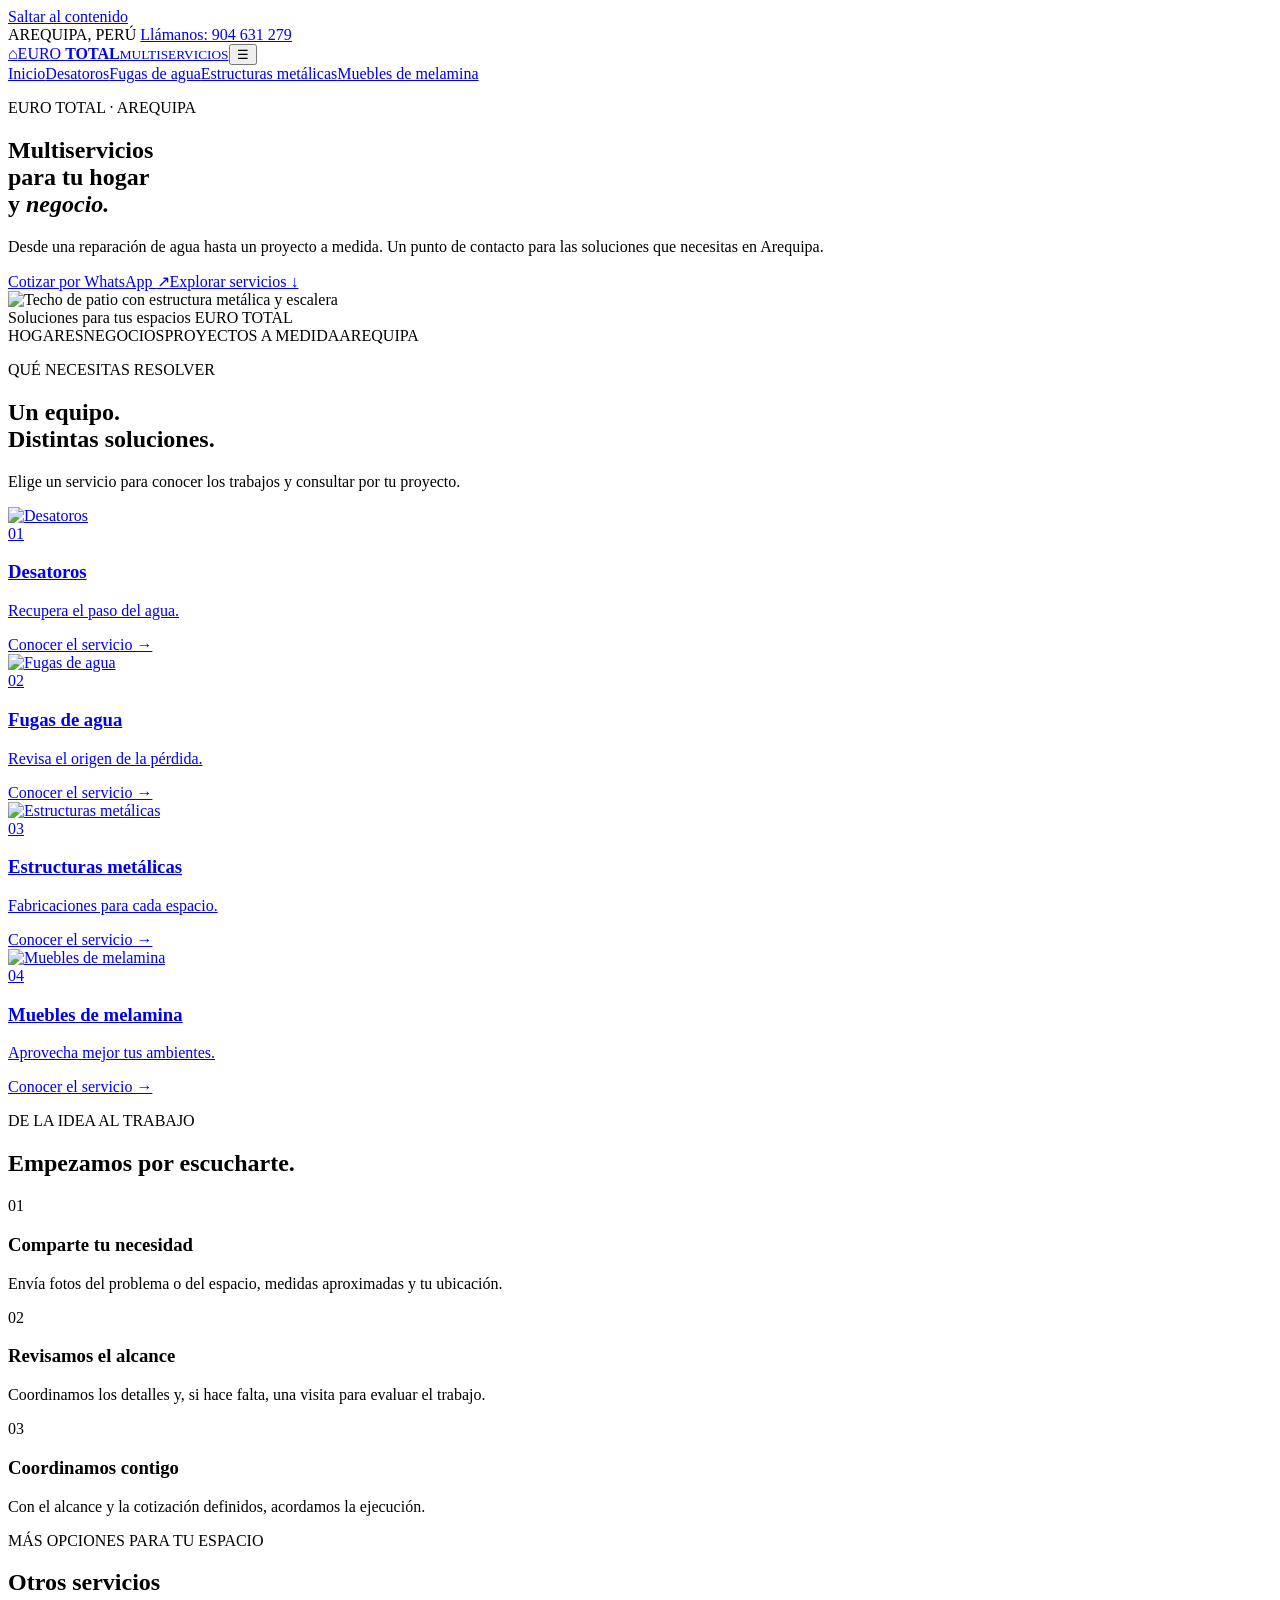
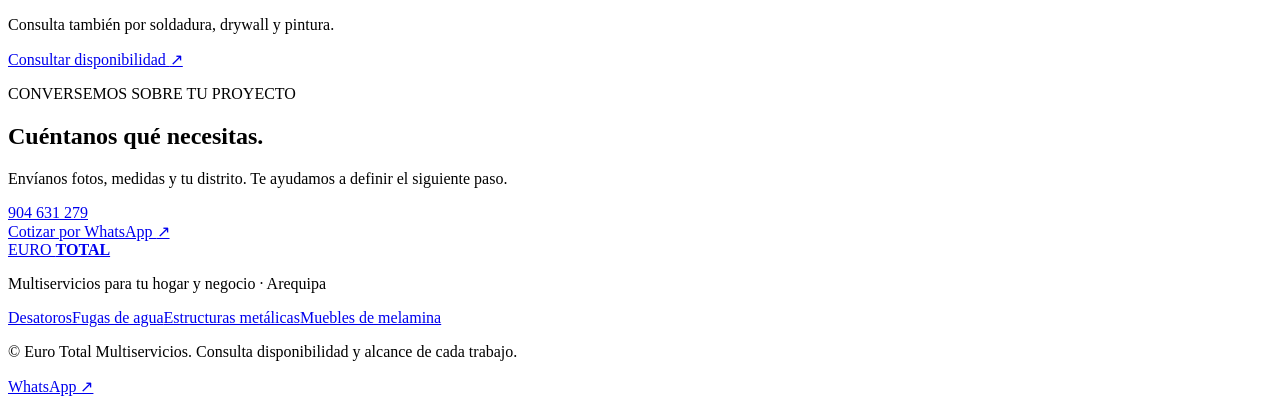
==== index.html @ d89f3e81 "Add files via upload" ====
<!doctype html><html lang="es-PE"><head><meta charset="UTF-8"><meta name="viewport" content="width=device-width,initial-scale=1"><title>Multiservicios en Arequipa | Euro Total</title><meta name="description" content="Desatoros, fugas de agua, estructuras metálicas y muebles de melamina en Arequipa. Consulta con Euro Total al 904 631 279."><link rel="canonical" href="https://victormanuelzap.github.io/euro-total/"><meta property="og:title" content="Multiservicios en Arequipa | Euro Total"><meta property="og:description" content="Desatoros, fugas de agua, estructuras metálicas y muebles de melamina en Arequipa. Consulta con Euro Total al 904 631 279."><meta property="og:type" content="website"><meta property="og:url" content="https://victormanuelzap.github.io/euro-total/"><meta name="theme-color" content="#082746"><link rel="icon" href="assets/favicon.svg" type="image/svg+xml"><link rel="stylesheet" href="assets/style.css"><script type="application/ld+json">{"@context": "https://schema.org", "@type": "LocalBusiness", "name": "Euro Total Multiservicios", "url": "https://victormanuelzap.github.io/euro-total/", "telephone": "+51904631279", "areaServed": {"@type": "City", "name": "Arequipa"}}</script></head><body><a class="skip" href="#contenido">Saltar al contenido</a><div class="top"><div class="wrap">AREQUIPA, PERÚ <a href="tel:+51904631279">Llámanos: 904 631 279</a></div></div><header><div class="wrap nav"><a class="brand" href="index.html" aria-label="Euro Total, inicio"><span class="brandmark" aria-hidden="true">⌂</span><span>EURO <b>TOTAL</b><small>MULTISERVICIOS</small></span></a><button class="menu" aria-label="Abrir menú" aria-expanded="false" aria-controls="navigation">☰</button><nav id="navigation" aria-label="Navegación principal"><a aria-current="page" href="index.html">Inicio</a><a  href="desatoros-arequipa.html">Desatoros</a><a  href="deteccion-fugas-agua-arequipa.html">Fugas de agua</a><a  href="estructuras-metalicas-arequipa.html">Estructuras metálicas</a><a  href="muebles-melamina-arequipa.html">Muebles de melamina</a></nav></div></header><main id="contenido"><section class="hero wrap"><div class="herotext"><p class="eyebrow">EURO TOTAL · AREQUIPA</p><h1>Multiservicios<br>para tu hogar<br>y <em>negocio.</em></h1><p class="lead">Desde una reparación de agua hasta un proyecto a medida. Un punto de contacto para las soluciones que necesitas en Arequipa.</p><div class="actions"><a class="button" href="https://wa.me/51904631279?text=Hola%2C%20Euro%20Total.%20Quisiera%20una%20cotizaci%C3%B3n%20de%20multiservicios.%20Mi%20distrito%20es%3A%20" target="_blank" rel="noopener noreferrer">Cotizar por WhatsApp <span aria-hidden="true">↗</span></a><a class="plainlink" href="#servicios">Explorar servicios ↓</a></div></div><div class="heroimage"><img src="assets/techo-patio.webp" alt="Techo de patio con estructura metálica y escalera" width="1448" height="1086" loading="eager" decoding="async"><div class="imagecaption">Soluciones para tus espacios <span>EURO TOTAL</span></div></div></section><div class="band"><div class="wrap"><span>HOGARES</span><span>NEGOCIOS</span><span>PROYECTOS A MEDIDA</span><span>AREQUIPA</span></div></div><section class="wrap section" id="servicios"><p class="eyebrow">QUÉ NECESITAS RESOLVER</p><div class="sectionheading"><h2>Un equipo.<br>Distintas soluciones.</h2><p>Elige un servicio para conocer los trabajos y consultar por tu proyecto.</p></div><div class="cards"><a class="card" href="desatoros-arequipa.html"><img src="assets/desatoradora.webp" alt="Desatoros" width="1080" height="1520" loading="lazy" decoding="async"><div><span class="number">01</span><h3>Desatoros</h3><p>Recupera el paso del agua.</p><span class="textlink">Conocer el servicio →</span></div></a><a class="card" href="deteccion-fugas-agua-arequipa.html"><img src="assets/tuberias.webp" alt="Fugas de agua" width="1200" height="1600" loading="lazy" decoding="async"><div><span class="number">02</span><h3>Fugas de agua</h3><p>Revisa el origen de la pérdida.</p><span class="textlink">Conocer el servicio →</span></div></a><a class="card" href="estructuras-metalicas-arequipa.html"><img src="assets/techo-industrial.webp" alt="Estructuras metálicas" width="1600" height="900" loading="lazy" decoding="async"><div><span class="number">03</span><h3>Estructuras metálicas</h3><p>Fabricaciones para cada espacio.</p><span class="textlink">Conocer el servicio →</span></div></a><a class="card" href="muebles-melamina-arequipa.html"><img src="assets/cocina-madera.webp" alt="Muebles de melamina" width="1200" height="1600" loading="lazy" decoding="async"><div><span class="number">04</span><h3>Muebles de melamina</h3><p>Aprovecha mejor tus ambientes.</p><span class="textlink">Conocer el servicio →</span></div></a></div></section><section class="soft"><div class="wrap section"><p class="eyebrow">DE LA IDEA AL TRABAJO</p><h2>Empezamos por escucharte.</h2><div class="steps"><article><span>01</span><h3>Comparte tu necesidad</h3><p>Envía fotos del problema o del espacio, medidas aproximadas y tu ubicación.</p></article><article><span>02</span><h3>Revisamos el alcance</h3><p>Coordinamos los detalles y, si hace falta, una visita para evaluar el trabajo.</p></article><article><span>03</span><h3>Coordinamos contigo</h3><p>Con el alcance y la cotización definidos, acordamos la ejecución.</p></article></div></div></section><section class="wrap section"><p class="eyebrow">MÁS OPCIONES PARA TU ESPACIO</p><h2>Otros servicios</h2><p class="lead">Consulta también por soldadura, drywall y pintura.</p><a class="button" href="https://wa.me/51904631279?text=Hola%2C%20Euro%20Total.%20Quisiera%20una%20cotizaci%C3%B3n%20de%20multiservicios.%20Mi%20distrito%20es%3A%20" target="_blank" rel="noopener noreferrer">Consultar disponibilidad <span aria-hidden="true">↗</span></a></section><section id="contacto" class="contact wrap"><div><p class="eyebrow">CONVERSEMOS SOBRE TU PROYECTO</p><h2>Cuéntanos qué necesitas.</h2><p>Envíanos fotos, medidas y tu distrito. Te ayudamos a definir el siguiente paso.</p><a class="phone" href="tel:+51904631279">904 631 279</a></div><a class="button" href="https://wa.me/51904631279?text=Hola%2C%20Euro%20Total.%20Quisiera%20una%20cotizaci%C3%B3n%20de%20multiservicios.%20Mi%20distrito%20es%3A%20" target="_blank" rel="noopener noreferrer">Cotizar por WhatsApp <span aria-hidden="true">↗</span></a></section></main><footer><div class="wrap"><a class="brand" href="index.html">EURO <b>TOTAL</b></a><p>Multiservicios para tu hogar y negocio · Arequipa</p><div class="footerlinks"><a href="desatoros-arequipa.html">Desatoros</a><a href="deteccion-fugas-agua-arequipa.html">Fugas de agua</a><a href="estructuras-metalicas-arequipa.html">Estructuras metálicas</a><a href="muebles-melamina-arequipa.html">Muebles de melamina</a></div><p class="fine">© Euro Total Multiservicios. Consulta disponibilidad y alcance de cada trabajo.</p></div></footer><a class="floating" href="https://wa.me/51904631279?text=Hola%2C%20Euro%20Total.%20Quisiera%20una%20cotizaci%C3%B3n%20de%20multiservicios.%20Mi%20distrito%20es%3A%20" target="_blank" rel="noopener noreferrer" aria-label="Contactar por WhatsApp">WhatsApp ↗</a><script src="assets/site.js" defer></script></body></html>
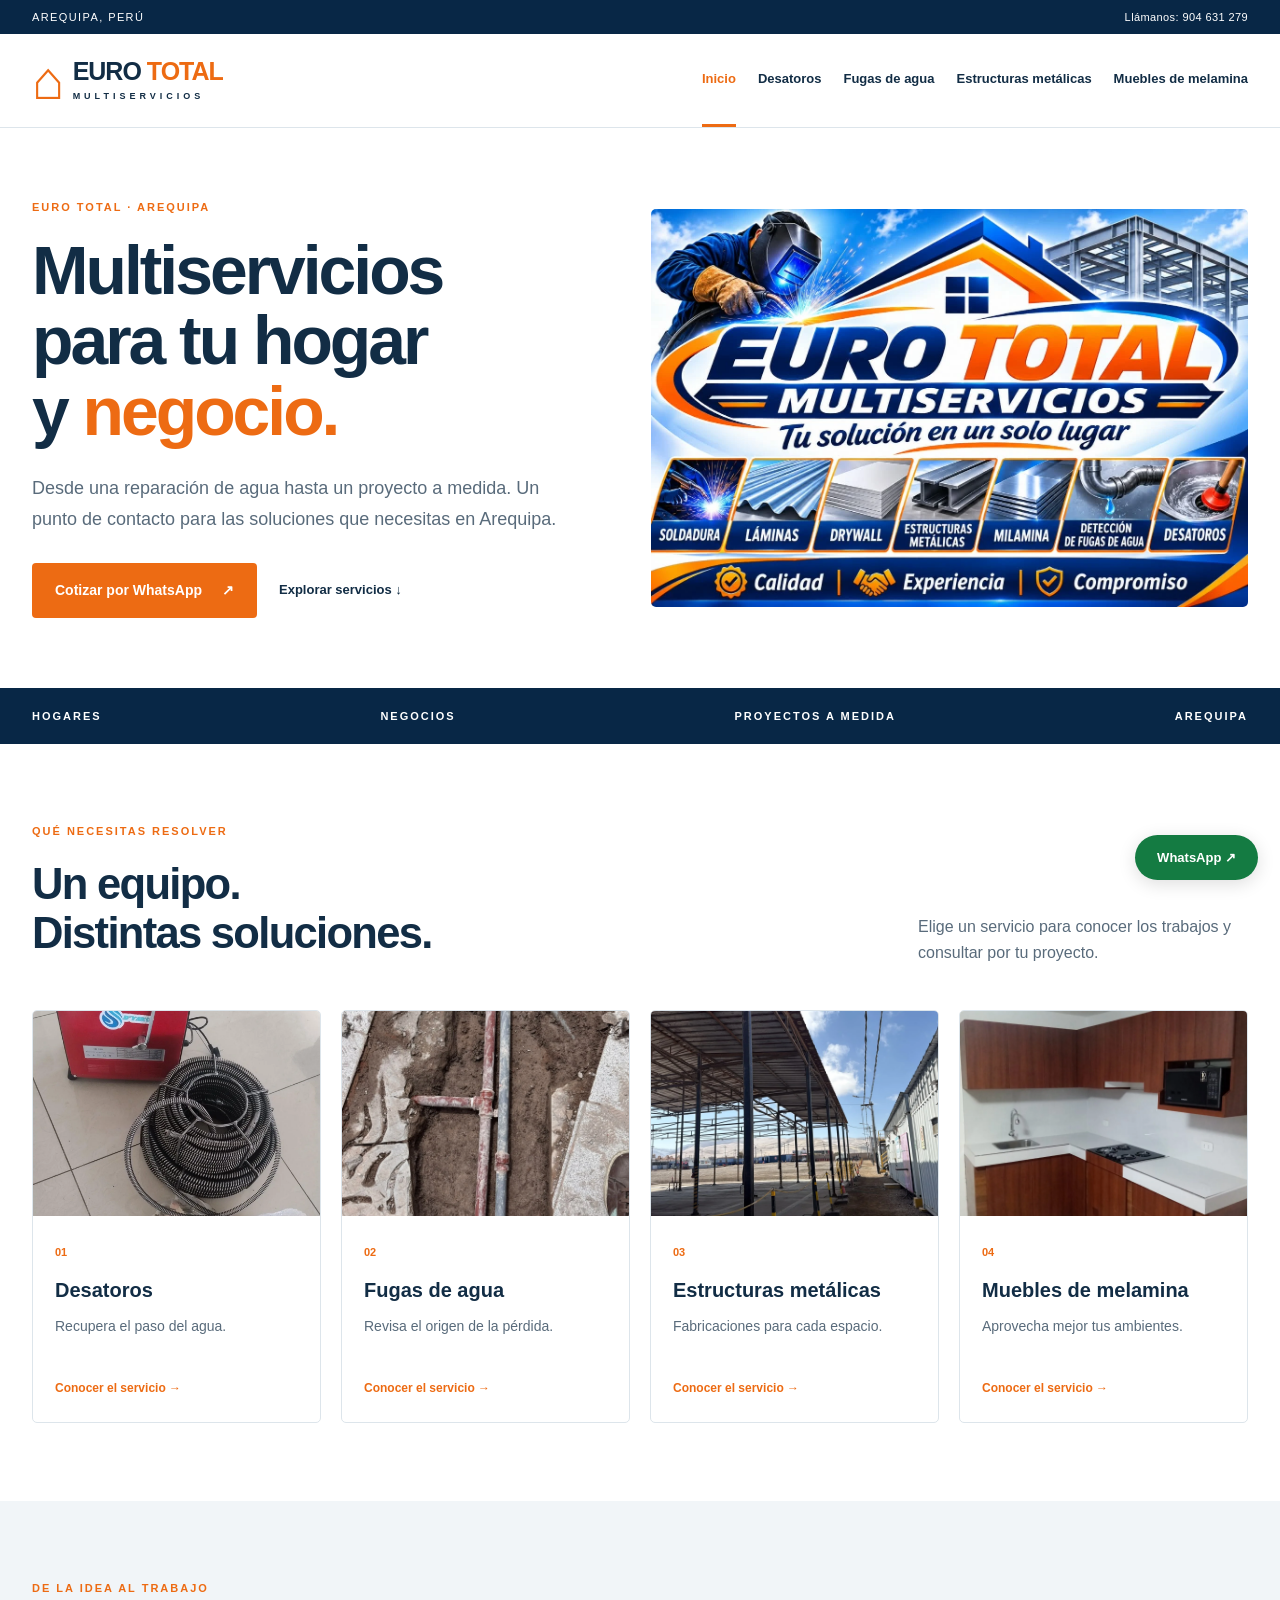
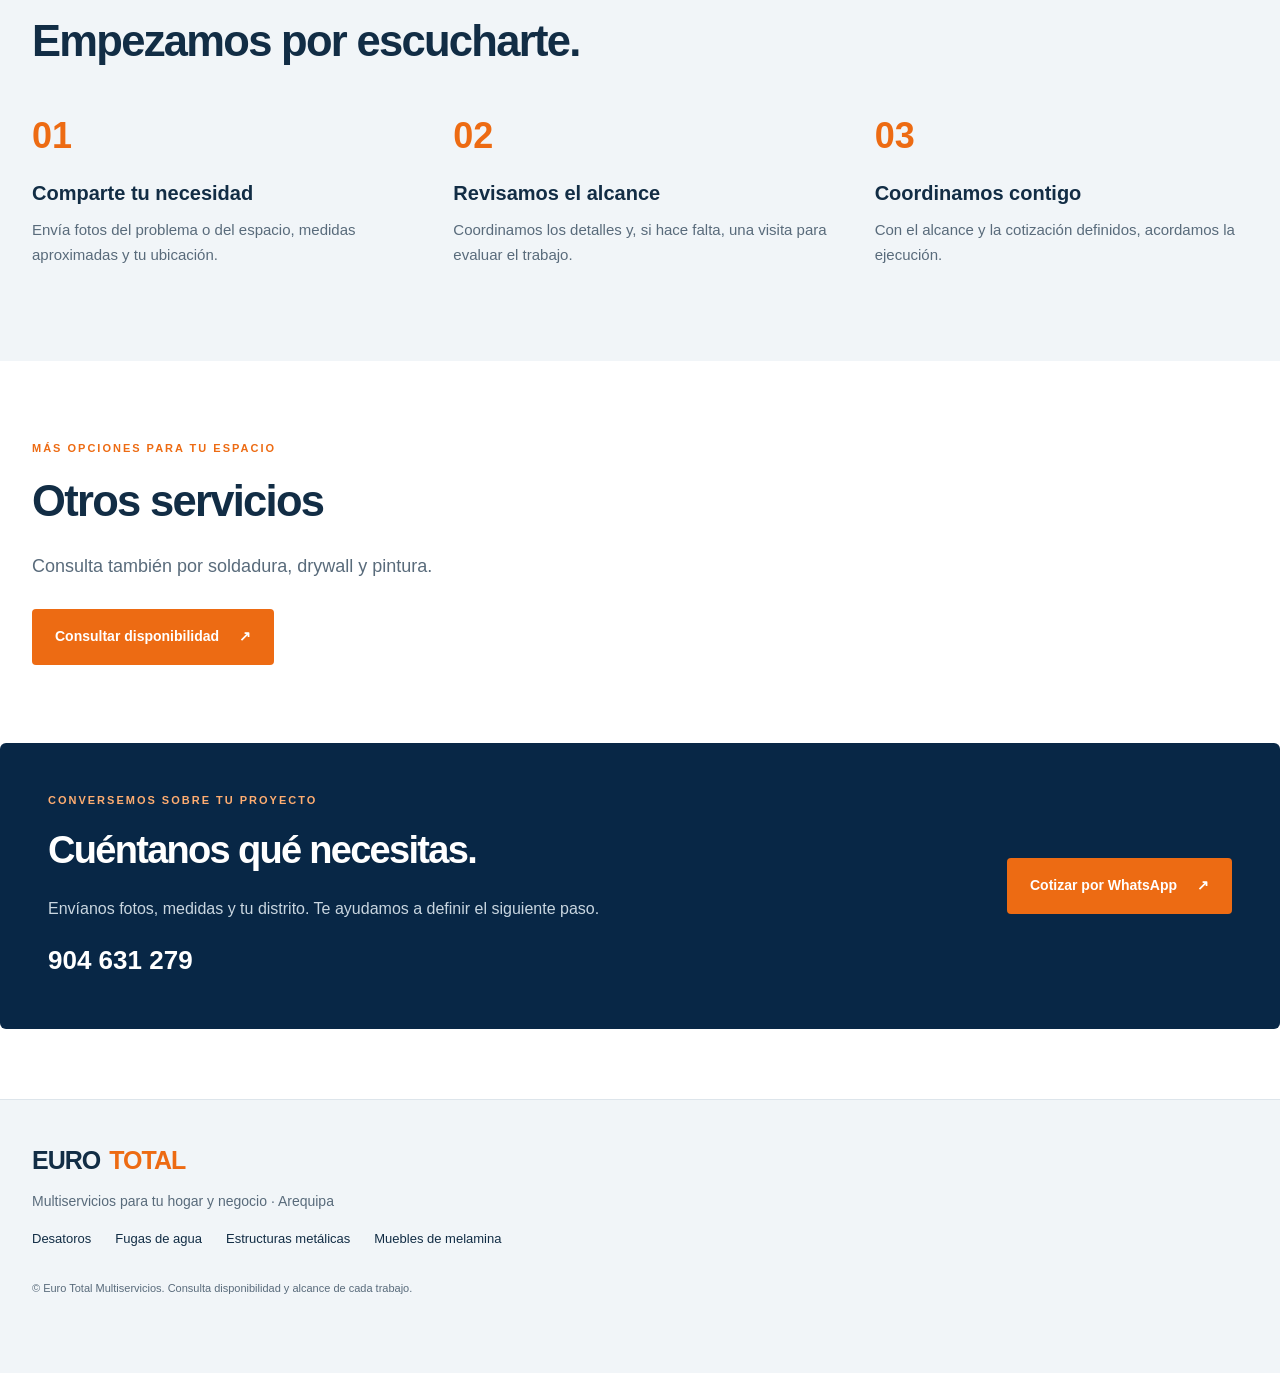
==== commit f4ab754d: "Add files via upload" ====
--- a/index.html
+++ b/index.html
@@ -1 +1 @@
-<!doctype html><html lang="es-PE"><head><meta charset="UTF-8"><meta name="viewport" content="width=device-width,initial-scale=1"><title>Multiservicios en Arequipa | Euro Total</title><meta name="description" content="Desatoros, fugas de agua, estructuras metálicas y muebles de melamina en Arequipa. Consulta con Euro Total al 904 631 279."><link rel="canonical" href="https://victormanuelzap.github.io/euro-total/"><meta property="og:title" content="Multiservicios en Arequipa | Euro Total"><meta property="og:description" content="Desatoros, fugas de agua, estructuras metálicas y muebles de melamina en Arequipa. Consulta con Euro Total al 904 631 279."><meta property="og:type" content="website"><meta property="og:url" content="https://victormanuelzap.github.io/euro-total/"><meta name="theme-color" content="#082746"><link rel="icon" href="assets/favicon.svg" type="image/svg+xml"><link rel="stylesheet" href="assets/style.css"><script type="application/ld+json">{"@context": "https://schema.org", "@type": "LocalBusiness", "name": "Euro Total Multiservicios", "url": "https://victormanuelzap.github.io/euro-total/", "telephone": "+51904631279", "areaServed": {"@type": "City", "name": "Arequipa"}}</script></head><body><a class="skip" href="#contenido">Saltar al contenido</a><div class="top"><div class="wrap">AREQUIPA, PERÚ <a href="tel:+51904631279">Llámanos: 904 631 279</a></div></div><header><div class="wrap nav"><a class="brand" href="index.html" aria-label="Euro Total, inicio"><span class="brandmark" aria-hidden="true">⌂</span><span>EURO <b>TOTAL</b><small>MULTISERVICIOS</small></span></a><button class="menu" aria-label="Abrir menú" aria-expanded="false" aria-controls="navigation">☰</button><nav id="navigation" aria-label="Navegación principal"><a aria-current="page" href="index.html">Inicio</a><a  href="desatoros-arequipa.html">Desatoros</a><a  href="deteccion-fugas-agua-arequipa.html">Fugas de agua</a><a  href="estructuras-metalicas-arequipa.html">Estructuras metálicas</a><a  href="muebles-melamina-arequipa.html">Muebles de melamina</a></nav></div></header><main id="contenido"><section class="hero wrap"><div class="herotext"><p class="eyebrow">EURO TOTAL · AREQUIPA</p><h1>Multiservicios<br>para tu hogar<br>y <em>negocio.</em></h1><p class="lead">Desde una reparación de agua hasta un proyecto a medida. Un punto de contacto para las soluciones que necesitas en Arequipa.</p><div class="actions"><a class="button" href="https://wa.me/51904631279?text=Hola%2C%20Euro%20Total.%20Quisiera%20una%20cotizaci%C3%B3n%20de%20multiservicios.%20Mi%20distrito%20es%3A%20" target="_blank" rel="noopener noreferrer">Cotizar por WhatsApp <span aria-hidden="true">↗</span></a><a class="plainlink" href="#servicios">Explorar servicios ↓</a></div></div><div class="heroimage"><img src="assets/techo-patio.webp" alt="Techo de patio con estructura metálica y escalera" width="1448" height="1086" loading="eager" decoding="async"><div class="imagecaption">Soluciones para tus espacios <span>EURO TOTAL</span></div></div></section><div class="band"><div class="wrap"><span>HOGARES</span><span>NEGOCIOS</span><span>PROYECTOS A MEDIDA</span><span>AREQUIPA</span></div></div><section class="wrap section" id="servicios"><p class="eyebrow">QUÉ NECESITAS RESOLVER</p><div class="sectionheading"><h2>Un equipo.<br>Distintas soluciones.</h2><p>Elige un servicio para conocer los trabajos y consultar por tu proyecto.</p></div><div class="cards"><a class="card" href="desatoros-arequipa.html"><img src="assets/desatoradora.webp" alt="Desatoros" width="1080" height="1520" loading="lazy" decoding="async"><div><span class="number">01</span><h3>Desatoros</h3><p>Recupera el paso del agua.</p><span class="textlink">Conocer el servicio →</span></div></a><a class="card" href="deteccion-fugas-agua-arequipa.html"><img src="assets/tuberias.webp" alt="Fugas de agua" width="1200" height="1600" loading="lazy" decoding="async"><div><span class="number">02</span><h3>Fugas de agua</h3><p>Revisa el origen de la pérdida.</p><span class="textlink">Conocer el servicio →</span></div></a><a class="card" href="estructuras-metalicas-arequipa.html"><img src="assets/techo-industrial.webp" alt="Estructuras metálicas" width="1600" height="900" loading="lazy" decoding="async"><div><span class="number">03</span><h3>Estructuras metálicas</h3><p>Fabricaciones para cada espacio.</p><span class="textlink">Conocer el servicio →</span></div></a><a class="card" href="muebles-melamina-arequipa.html"><img src="assets/cocina-madera.webp" alt="Muebles de melamina" width="1200" height="1600" loading="lazy" decoding="async"><div><span class="number">04</span><h3>Muebles de melamina</h3><p>Aprovecha mejor tus ambientes.</p><span class="textlink">Conocer el servicio →</span></div></a></div></section><section class="soft"><div class="wrap section"><p class="eyebrow">DE LA IDEA AL TRABAJO</p><h2>Empezamos por escucharte.</h2><div class="steps"><article><span>01</span><h3>Comparte tu necesidad</h3><p>Envía fotos del problema o del espacio, medidas aproximadas y tu ubicación.</p></article><article><span>02</span><h3>Revisamos el alcance</h3><p>Coordinamos los detalles y, si hace falta, una visita para evaluar el trabajo.</p></article><article><span>03</span><h3>Coordinamos contigo</h3><p>Con el alcance y la cotización definidos, acordamos la ejecución.</p></article></div></div></section><section class="wrap section"><p class="eyebrow">MÁS OPCIONES PARA TU ESPACIO</p><h2>Otros servicios</h2><p class="lead">Consulta también por soldadura, drywall y pintura.</p><a class="button" href="https://wa.me/51904631279?text=Hola%2C%20Euro%20Total.%20Quisiera%20una%20cotizaci%C3%B3n%20de%20multiservicios.%20Mi%20distrito%20es%3A%20" target="_blank" rel="noopener noreferrer">Consultar disponibilidad <span aria-hidden="true">↗</span></a></section><section id="contacto" class="contact wrap"><div><p class="eyebrow">CONVERSEMOS SOBRE TU PROYECTO</p><h2>Cuéntanos qué necesitas.</h2><p>Envíanos fotos, medidas y tu distrito. Te ayudamos a definir el siguiente paso.</p><a class="phone" href="tel:+51904631279">904 631 279</a></div><a class="button" href="https://wa.me/51904631279?text=Hola%2C%20Euro%20Total.%20Quisiera%20una%20cotizaci%C3%B3n%20de%20multiservicios.%20Mi%20distrito%20es%3A%20" target="_blank" rel="noopener noreferrer">Cotizar por WhatsApp <span aria-hidden="true">↗</span></a></section></main><footer><div class="wrap"><a class="brand" href="index.html">EURO <b>TOTAL</b></a><p>Multiservicios para tu hogar y negocio · Arequipa</p><div class="footerlinks"><a href="desatoros-arequipa.html">Desatoros</a><a href="deteccion-fugas-agua-arequipa.html">Fugas de agua</a><a href="estructuras-metalicas-arequipa.html">Estructuras metálicas</a><a href="muebles-melamina-arequipa.html">Muebles de melamina</a></div><p class="fine">© Euro Total Multiservicios. Consulta disponibilidad y alcance de cada trabajo.</p></div></footer><a class="floating" href="https://wa.me/51904631279?text=Hola%2C%20Euro%20Total.%20Quisiera%20una%20cotizaci%C3%B3n%20de%20multiservicios.%20Mi%20distrito%20es%3A%20" target="_blank" rel="noopener noreferrer" aria-label="Contactar por WhatsApp">WhatsApp ↗</a><script src="assets/site.js" defer></script></body></html>+<!doctype html><html lang="es-PE"><head><meta charset="UTF-8"><meta name="viewport" content="width=device-width,initial-scale=1"><title>Multiservicios en Arequipa | Euro Total</title><meta name="description" content="Desatoros, fugas de agua, estructuras metálicas y muebles de melamina en Arequipa. Consulta con Euro Total al 904 631 279."><link rel="canonical" href="https://victormanuelzap.github.io/euro-total/"><meta property="og:title" content="Multiservicios en Arequipa | Euro Total"><meta property="og:description" content="Desatoros, fugas de agua, estructuras metálicas y muebles de melamina en Arequipa. Consulta con Euro Total al 904 631 279."><meta property="og:type" content="website"><meta property="og:url" content="https://victormanuelzap.github.io/euro-total/"><meta name="theme-color" content="#082746"><link rel="icon" href="assets/favicon.svg" type="image/svg+xml"><link rel="stylesheet" href="assets/style.css"><script type="application/ld+json">{"@context": "https://schema.org", "@type": "LocalBusiness", "name": "Euro Total Multiservicios", "url": "https://victormanuelzap.github.io/euro-total/", "telephone": "+51904631279", "areaServed": {"@type": "City", "name": "Arequipa"}}</script></head><body><a class="skip" href="#contenido">Saltar al contenido</a><div class="top"><div class="wrap">AREQUIPA, PERÚ <a href="tel:+51904631279">Llámanos: 904 631 279</a></div></div><header><div class="wrap nav"><a class="brand" href="index.html" aria-label="Euro Total, inicio"><span class="brandmark" aria-hidden="true">⌂</span><span>EURO <b>TOTAL</b><small>MULTISERVICIOS</small></span></a><button class="menu" aria-label="Abrir menú" aria-expanded="false" aria-controls="navigation">☰</button><nav id="navigation" aria-label="Navegación principal"><a aria-current="page" href="index.html">Inicio</a><a  href="desatoros-arequipa.html">Desatoros</a><a  href="deteccion-fugas-agua-arequipa.html">Fugas de agua</a><a  href="estructuras-metalicas-arequipa.html">Estructuras metálicas</a><a  href="muebles-melamina-arequipa.html">Muebles de melamina</a></nav></div></header><main id="contenido"><section class="hero wrap"><div class="herotext"><p class="eyebrow">EURO TOTAL · AREQUIPA</p><h1>Multiservicios<br>para tu hogar<br>y <em>negocio.</em></h1><p class="lead">Desde una reparación de agua hasta un proyecto a medida. Un punto de contacto para las soluciones que necesitas en Arequipa.</p><div class="actions"><a class="button" href="https://wa.me/51904631279?text=Hola%2C%20Euro%20Total.%20Quisiera%20una%20cotizaci%C3%B3n%20de%20multiservicios.%20Mi%20distrito%20es%3A%20" target="_blank" rel="noopener noreferrer">Cotizar por WhatsApp <span aria-hidden="true">↗</span></a><a class="plainlink" href="#servicios">Explorar servicios ↓</a></div></div><div class="heroimage" style="height:auto;aspect-ratio:1280/853"><img src="assets/portada-euro-total.webp" alt="Euro Total Multiservicios: tu solución en un solo lugar. Soldadura, láminas, drywall, estructuras metálicas, melamina, detección de fugas de agua y desatoros." width="1280" height="853" loading="eager" fetchpriority="high" decoding="async" style="object-fit:contain"></div></section><div class="band"><div class="wrap"><span>HOGARES</span><span>NEGOCIOS</span><span>PROYECTOS A MEDIDA</span><span>AREQUIPA</span></div></div><section class="wrap section" id="servicios"><p class="eyebrow">QUÉ NECESITAS RESOLVER</p><div class="sectionheading"><h2>Un equipo.<br>Distintas soluciones.</h2><p>Elige un servicio para conocer los trabajos y consultar por tu proyecto.</p></div><div class="cards"><a class="card" href="desatoros-arequipa.html"><img src="assets/desatoradora.webp" alt="Desatoros" width="1080" height="1520" loading="lazy" decoding="async"><div><span class="number">01</span><h3>Desatoros</h3><p>Recupera el paso del agua.</p><span class="textlink">Conocer el servicio →</span></div></a><a class="card" href="deteccion-fugas-agua-arequipa.html"><img src="assets/tuberias.webp" alt="Fugas de agua" width="1200" height="1600" loading="lazy" decoding="async"><div><span class="number">02</span><h3>Fugas de agua</h3><p>Revisa el origen de la pérdida.</p><span class="textlink">Conocer el servicio →</span></div></a><a class="card" href="estructuras-metalicas-arequipa.html"><img src="assets/techo-industrial.webp" alt="Estructuras metálicas" width="1600" height="900" loading="lazy" decoding="async"><div><span class="number">03</span><h3>Estructuras metálicas</h3><p>Fabricaciones para cada espacio.</p><span class="textlink">Conocer el servicio →</span></div></a><a class="card" href="muebles-melamina-arequipa.html"><img src="assets/cocina-madera.webp" alt="Muebles de melamina" width="1200" height="1600" loading="lazy" decoding="async"><div><span class="number">04</span><h3>Muebles de melamina</h3><p>Aprovecha mejor tus ambientes.</p><span class="textlink">Conocer el servicio →</span></div></a></div></section><section class="soft"><div class="wrap section"><p class="eyebrow">DE LA IDEA AL TRABAJO</p><h2>Empezamos por escucharte.</h2><div class="steps"><article><span>01</span><h3>Comparte tu necesidad</h3><p>Envía fotos del problema o del espacio, medidas aproximadas y tu ubicación.</p></article><article><span>02</span><h3>Revisamos el alcance</h3><p>Coordinamos los detalles y, si hace falta, una visita para evaluar el trabajo.</p></article><article><span>03</span><h3>Coordinamos contigo</h3><p>Con el alcance y la cotización definidos, acordamos la ejecución.</p></article></div></div></section><section class="wrap section"><p class="eyebrow">MÁS OPCIONES PARA TU ESPACIO</p><h2>Otros servicios</h2><p class="lead">Consulta también por soldadura, drywall y pintura.</p><a class="button" href="https://wa.me/51904631279?text=Hola%2C%20Euro%20Total.%20Quisiera%20una%20cotizaci%C3%B3n%20de%20multiservicios.%20Mi%20distrito%20es%3A%20" target="_blank" rel="noopener noreferrer">Consultar disponibilidad <span aria-hidden="true">↗</span></a></section><section id="contacto" class="contact wrap"><div><p class="eyebrow">CONVERSEMOS SOBRE TU PROYECTO</p><h2>Cuéntanos qué necesitas.</h2><p>Envíanos fotos, medidas y tu distrito. Te ayudamos a definir el siguiente paso.</p><a class="phone" href="tel:+51904631279">904 631 279</a></div><a class="button" href="https://wa.me/51904631279?text=Hola%2C%20Euro%20Total.%20Quisiera%20una%20cotizaci%C3%B3n%20de%20multiservicios.%20Mi%20distrito%20es%3A%20" target="_blank" rel="noopener noreferrer">Cotizar por WhatsApp <span aria-hidden="true">↗</span></a></section></main><footer><div class="wrap"><a class="brand" href="index.html">EURO <b>TOTAL</b></a><p>Multiservicios para tu hogar y negocio · Arequipa</p><div class="footerlinks"><a href="desatoros-arequipa.html">Desatoros</a><a href="deteccion-fugas-agua-arequipa.html">Fugas de agua</a><a href="estructuras-metalicas-arequipa.html">Estructuras metálicas</a><a href="muebles-melamina-arequipa.html">Muebles de melamina</a></div><p class="fine">© Euro Total Multiservicios. Consulta disponibilidad y alcance de cada trabajo.</p></div></footer><a class="floating" href="https://wa.me/51904631279?text=Hola%2C%20Euro%20Total.%20Quisiera%20una%20cotizaci%C3%B3n%20de%20multiservicios.%20Mi%20distrito%20es%3A%20" target="_blank" rel="noopener noreferrer" aria-label="Contactar por WhatsApp">WhatsApp ↗</a><script src="assets/site.js" defer></script></body></html>
--- a/assets/style.css
+++ b/assets/style.css
@@ -0,0 +1 @@
+:root{--navy:#082746;--orange:#ed6b13;--ink:#122d45;--muted:#596b7b;--line:#dde5eb;--soft:#f1f5f8}*{box-sizing:border-box}html{scroll-behavior:smooth;scroll-padding-top:100px}body{margin:0;color:var(--ink);background:#fff;font:16px/1.65 Arial,Helvetica,sans-serif}a{color:inherit;text-decoration:none}img{max-width:100%;display:block}button{font:inherit}a:focus-visible,button:focus-visible,summary:focus-visible{outline:3px solid #e9680d;outline-offset:5px}.wrap{max-width:1280px;margin:auto;padding-left:32px;padding-right:32px}.top{background:var(--navy);color:#fff;font-size:11px;letter-spacing:1.4px}.top .wrap{display:flex;justify-content:space-between;padding-top:8px;padding-bottom:8px}.top a{letter-spacing:.4px}header{background:#fff;border-bottom:1px solid var(--line);position:sticky;top:0;z-index:10}.nav{min-height:90px;display:flex;align-items:center;justify-content:space-between;gap:28px}.brand{display:flex;align-items:center;gap:9px;font-size:25px;font-weight:900;line-height:1;letter-spacing:-1px;white-space:nowrap}.brand b{color:var(--orange)}.brand small{display:block;font-size:9px;letter-spacing:4px;margin-top:8px}.brandmark{color:var(--orange);font-size:54px;font-weight:bold}nav{display:flex;gap:22px;align-items:center;font-size:13px;font-weight:bold}nav a{padding:34px 0;border-bottom:3px solid transparent}nav a:hover,nav a[aria-current]{color:var(--orange);border-bottom-color:var(--orange)}.menu{display:none}.hero{display:grid;grid-template-columns:1fr 1.05fr;gap:50px;padding-top:58px;padding-bottom:58px;align-items:center}.herotext{padding:12px 0}.eyebrow{color:var(--orange);font-size:11px;letter-spacing:2px;font-weight:800;margin:0 0 20px}h1,h2,h3,p{margin-top:0}h1{font-size:clamp(43px,5.3vw,72px);line-height:1.04;letter-spacing:-3px;margin-bottom:26px;font-weight:850}h1 em{font-style:normal;color:var(--orange)}.lead{color:var(--muted);font-size:18px;line-height:1.7;max-width:540px;margin-bottom:28px}.actions{display:flex;align-items:center;flex-wrap:wrap;gap:22px}.button{display:inline-flex;align-items:center;justify-content:center;gap:20px;background:var(--orange);color:#fff;padding:16px 23px;font-size:14px;font-weight:700;border-radius:4px;transition:background .2s}.button:hover{background:#bf4d00}.plainlink{font-size:13px;font-weight:bold}.heroimage{height:510px;position:relative;overflow:hidden;border-radius:5px}.heroimage>img{width:100%;height:100%;object-fit:cover}.imagecaption{position:absolute;bottom:0;left:0;right:0;background:linear-gradient(transparent,#082746e8);padding:60px 25px 25px;color:#fff;font-weight:bold}.imagecaption span{display:block;font-size:10px;letter-spacing:2px;font-weight:400;margin-top:10px}.band{background:var(--navy);color:#fff}.band .wrap{display:flex;justify-content:space-between;gap:20px;padding-top:19px;padding-bottom:19px;font-size:11px;letter-spacing:2px;font-weight:bold}.section{padding-top:78px;padding-bottom:78px}h2{font-size:clamp(30px,3.4vw,46px);line-height:1.12;letter-spacing:-1.7px;margin-bottom:25px}h3{font-size:20px;line-height:1.3;margin-bottom:12px}.sectionheading{display:flex;align-items:flex-end;justify-content:space-between;gap:40px;margin-bottom:28px}.sectionheading p{max-width:330px;color:var(--muted)}.cards{display:grid;grid-template-columns:repeat(4,1fr);gap:20px}.card{border:1px solid var(--line);border-radius:5px;overflow:hidden;background:#fff;transition:transform .2s,box-shadow .2s}.card:hover{transform:translateY(-4px);box-shadow:0 12px 28px #08274615}.card>img{height:205px;width:100%;object-fit:cover}.card>div{padding:22px}.number{font-size:11px;font-weight:bold;color:var(--orange)}.card h3{margin-top:12px}.card p{color:var(--muted);font-size:14px;min-height:45px}.textlink{font-size:12px;font-weight:bold;color:var(--orange)}.soft{background:var(--soft)}.steps{display:grid;grid-template-columns:repeat(3,1fr);gap:48px;margin-top:40px}.steps article>span{font-size:36px;font-weight:800;color:var(--orange)}.steps h3{margin-top:15px}.steps p{color:var(--muted);font-size:15px}.contact{background:var(--navy);color:white;border-radius:6px;padding:48px;display:flex;align-items:center;justify-content:space-between;gap:35px;margin-bottom:70px}.contact p:not(.eyebrow){color:#c9d6e0;max-width:570px}.contact h2{font-size:38px}.contact .button{flex-shrink:0}.phone{font-size:26px;font-weight:bold}.contact .eyebrow{color:#ffad71}footer{background:#f1f5f8;padding:48px 0 65px;border-top:1px solid var(--line)}footer .brand{margin-bottom:17px}footer p{font-size:14px;color:var(--muted)}.footerlinks{display:flex;gap:24px;flex-wrap:wrap;font-size:13px}.fine{margin-top:30px;font-size:11px}.floating{position:fixed;bottom:20px;right:22px;border-radius:30px;padding:12px 22px;background:#147b42;color:#fff;font-size:13px;font-weight:bold;box-shadow:0 4px 18px #0002;z-index:15}.breadcrumb{padding-top:26px;font-size:12px;color:var(--muted)}.breadcrumb a{color:var(--orange)}.servicehero{padding-top:30px}.servicehero h1{font-size:clamp(38px,4.2vw,60px)}.servicehero .heroimage{height:440px}.features{display:grid;grid-template-columns:repeat(3,1fr);gap:20px;margin-top:35px}.features article{background:#fff;border:1px solid var(--line);padding:28px}.features article span{font-size:26px;color:var(--orange)}.features h3{margin-top:18px}.gallery{display:grid;grid-template-columns:repeat(3,1fr);gap:25px;margin-top:30px}.gallery figure{margin:0;border:1px solid var(--line);border-radius:4px;overflow:hidden}.gallery img{width:100%;height:275px;object-fit:cover}.gallery figcaption{padding:15px 18px;font-size:13px;color:var(--muted)}.faqs{padding-top:0;max-width:960px}details{border-bottom:1px solid var(--line);padding:20px 0}summary{cursor:pointer;font-weight:bold;padding-right:20px}details p{margin-top:15px;color:var(--muted);max-width:760px}.skip{position:fixed;top:-100px;background:white;z-index:100;padding:15px}.skip:focus{top:0}@media(min-width:1400px){.hero{gap:75px}}@media(max-width:1100px){.nav{gap:15px}nav{gap:12px;font-size:11px}.brand{font-size:22px}.hero{gap:30px}.cards{gap:12px}.card>div{padding:16px}.card h3{font-size:18px}.heroimage{height:460px}.contact{margin-left:25px;margin-right:25px}}@media(max-width:800px){.wrap{padding-left:22px;padding-right:22px}.nav{min-height:76px}.brand{font-size:24px}.menu{display:block;border:1px solid var(--line);background:white;border-radius:4px;padding:6px 12px;font-size:22px}nav{display:none;position:absolute;top:76px;left:0;right:0;background:white;padding:12px 22px 25px;border-bottom:1px solid var(--line);box-shadow:0 8px 15px #0001}nav.open{display:flex;flex-direction:column;align-items:stretch;gap:0}nav a{padding:12px 0;font-size:15px;border:0}.hero{grid-template-columns:1fr;gap:28px;padding-top:36px;padding-bottom:38px}.herotext{padding:0}h1{font-size:54px;letter-spacing:-2px}h1 br{display:none}.heroimage{height:370px}.lead{font-size:17px;max-width:100%}.band .wrap{flex-wrap:wrap;gap:12px 25px;justify-content:center;font-size:9px}.section{padding-top:50px;padding-bottom:50px}.sectionheading{display:block}.sectionheading p{max-width:100%}.cards{grid-template-columns:repeat(2,1fr);gap:18px}.card>img{height:220px}.steps{gap:22px}.steps h3{font-size:18px}.contact{flex-direction:column;align-items:flex-start;padding:30px;margin-left:22px;margin-right:22px;margin-bottom:45px}.contact h2{font-size:32px}.gallery{grid-template-columns:repeat(2,1fr);gap:18px}.servicehero .heroimage{height:350px}.features{gap:12px}.features article{padding:20px}.features h3{font-size:17px}.faqs{padding-top:0}.floating{right:14px;bottom:14px}}@media(max-width:480px){h1{font-size:44px}.heroimage{height:310px}.top{font-size:9px}.top .wrap{letter-spacing:.5px}.cards{gap:12px}.card>img{height:165px}.card>div{padding:14px}.card h3{font-size:17px}.card p{font-size:13px;min-height:62px}.textlink{font-size:11px}.steps,.features{grid-template-columns:1fr;gap:18px}.steps article{border-top:1px solid var(--line);padding-top:16px}.steps article>span{font-size:28px}.steps h3{margin-top:6px}.gallery{grid-template-columns:1fr}.gallery img{height:320px}.servicehero h1{font-size:39px}.servicehero .heroimage{height:310px}.contact .button{width:100%;gap:12px}.footerlinks{gap:12px 20px}.actions{gap:20px}.eyebrow{font-size:10px}}@media(prefers-reduced-motion:reduce){html{scroll-behavior:auto}*{transition:none!important}}
